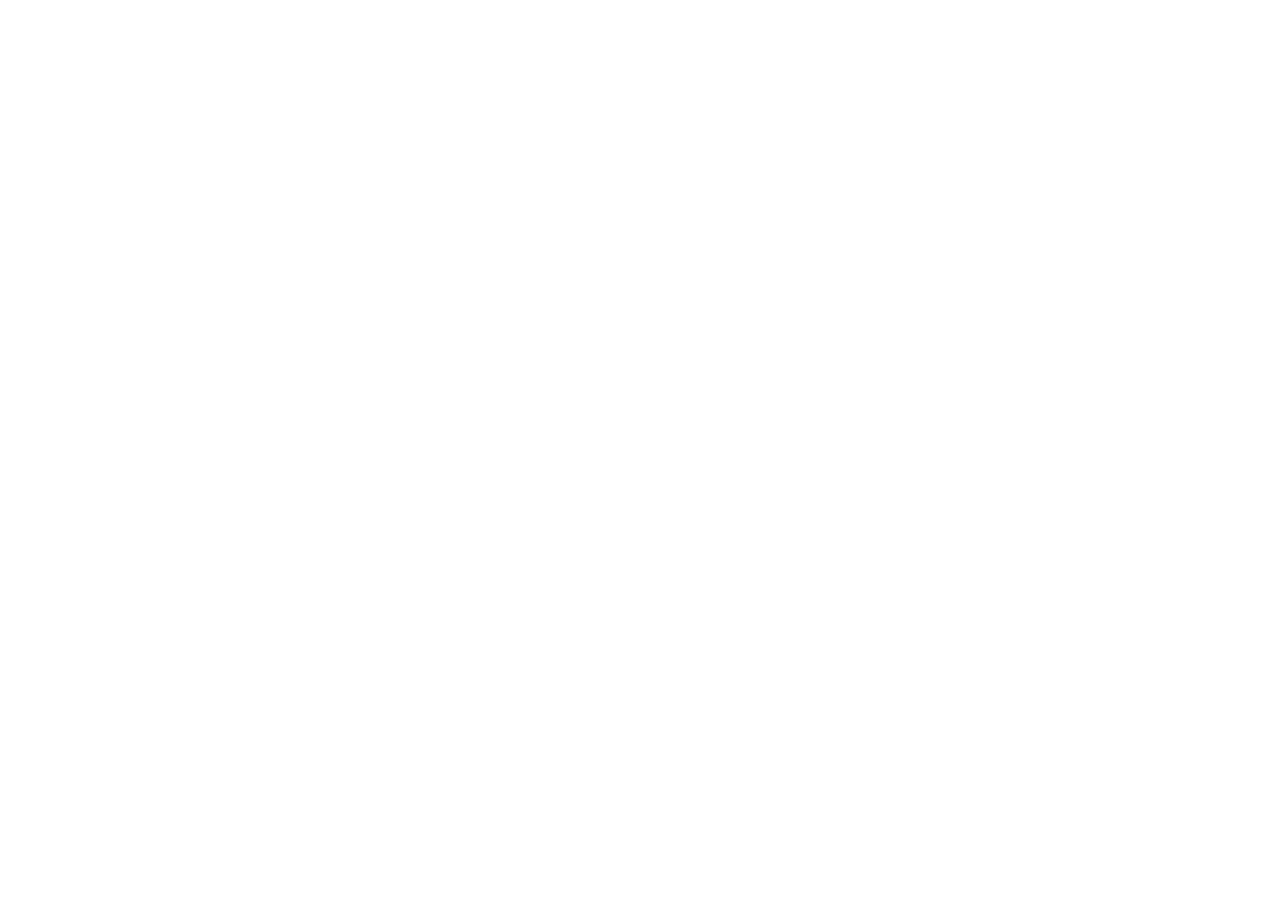
==== index.html @ 583129a8 "base" ====
<!DOCTYPE html>
<html lang="pt-BR">
    <head>
        <link href="https://fonts.googleapis.com/css?family=Pacifico|Roboto:100,300,400,500,700,900" rel="stylesheet" />
        <meta charset="UTF-8" />
        <meta name="viewport" content="width=device-width, initial-scale=1.0" />
        <meta http-equiv="X-UA-Compatible" content="ie=edge" />
        <title>Fruta & Fruto</title>
        <link href="./assets/css/normalize.css" rel="stylesheet" />
        <link href="./assets/css/reset.css" rel="stylesheet" />
    </head>
    <body></body>
</html>
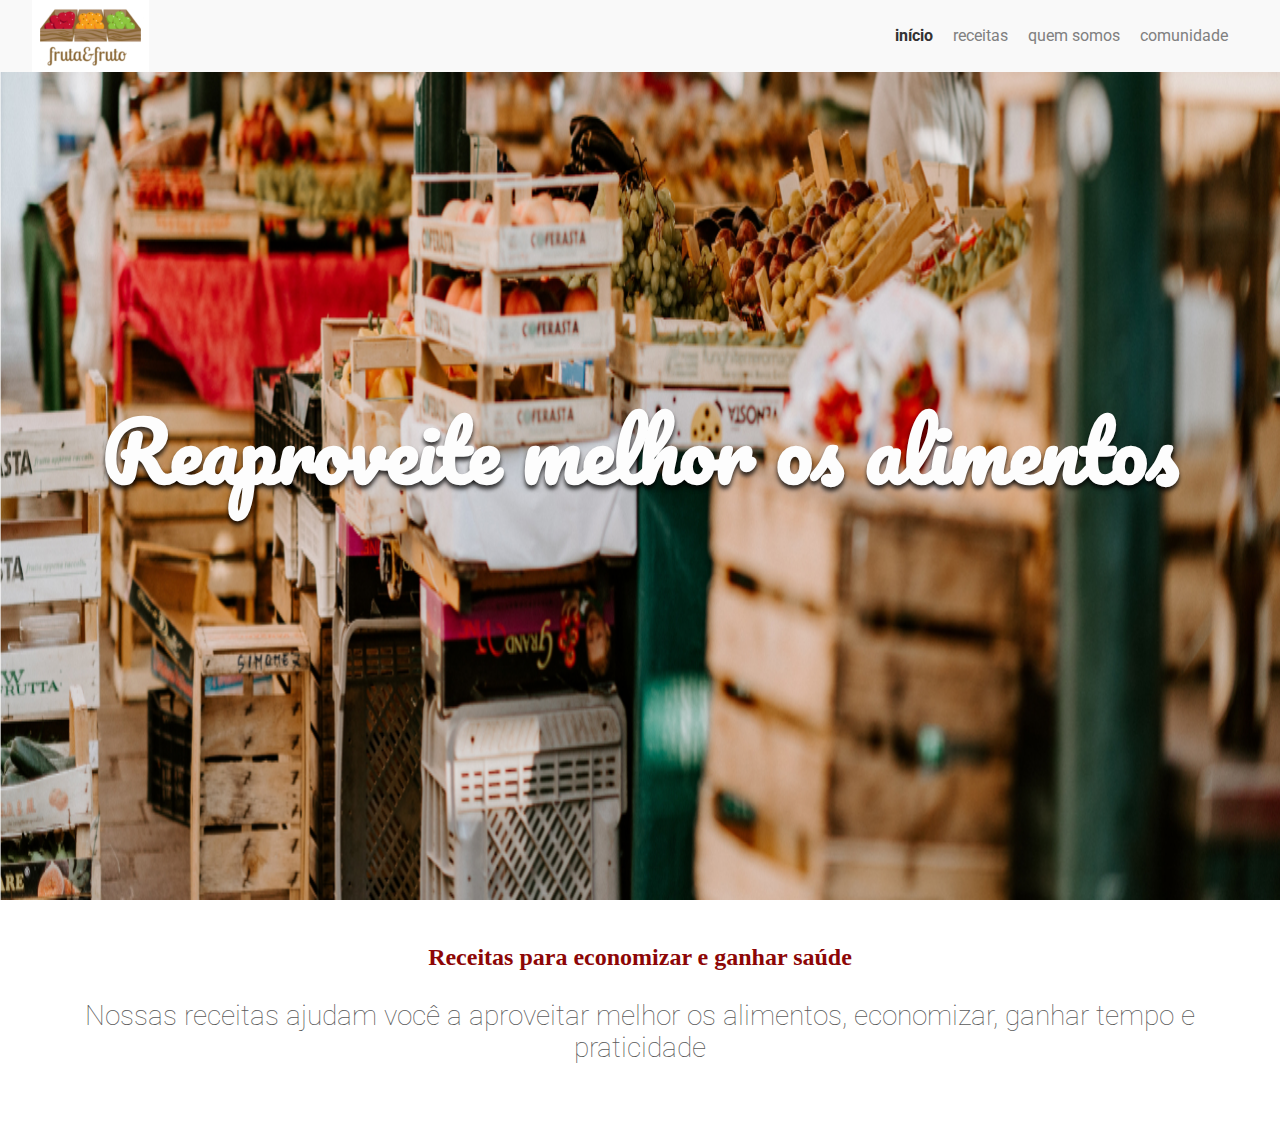
==== commit d0d4ba2e: "banner" ====
--- a/index.html
+++ b/index.html
@@ -8,6 +8,41 @@
         <title>Fruta & Fruto</title>
         <link href="./assets/css/normalize.css" rel="stylesheet" />
         <link href="./assets/css/reset.css" rel="stylesheet" />
+        <link href="./assets/css/style.css" rel="stylesheet"/>
+        <link href="./assets/css/cabeçalho.css" rel="stylesheet"/>
+        <link href="./assets/css/menu/menu-lista.css" rel="stylesheet"/>
+        <link href="./assets/css//menu/menu-itens.css" rel="stylesheet"/>
+        <link href="./assets/css/menu/menu-link.css" rel="stylesheet"/>
+        <link href="./assets/css/banner/banner.css" rel="stylesheet"/>
+        <link href="./assets/css/banner/banner-imagem.css" rel="stylesheet"/>
+        <link href="./assets/css/banner/banner-titulo.css" rel="stylesheet"/>
+        <link href="./assets/css/sobre/sobre-titulo.css" rel="stylesheet">
+        <link href="./assets/css/sobre/sobre-descrição.css" rel="stylesheet">
+        <link href="./assets/css/sobre/sobre.css" rel="stylesheet">
+
     </head>
-    <body></body>
+    <body>
+        <header class="cabeçalho">
+            <img calss="logo" alt="Frutas e Fruto logo" src="./assets/img/logo.jpg"/>
+            <nav class="menu">
+                <ul class="menu__lista">
+                    <li class="menu__itens"><a class="menu__link ativo" href="#">Início</a></li>
+                    <li class="menu__itens"><a class="menu__link" href="#">Receitas</a></li>
+                    <li class="menu__itens"><a class="menu__link" href="#">Quem somos</a></li>
+                    <li class="menu__itens"><a class="menu__link" href="#">Comunidade</a></li>
+
+                </ul>
+            </nav>
+        </header>
+
+        <section class="banner">
+            <img class="banner__imagem" alt="Venda de Frutas" src="./assets/img/banner.jpg"/>
+            <h2 class="banner__titulo">Reaproveite melhor os alimentos</h2>
+        </section>
+        <section class="sobre">
+            <h2 class="sobre__titulo">Receitas para economizar e ganhar saúde</h2>
+            <p class="sobre__descrição">Nossas receitas ajudam você a aproveitar melhor os alimentos, economizar, ganhar tempo e praticidade</p>
+        </section>
+
+    </body>
 </html>
--- a/assets/css/cabeçalho.css
+++ b/assets/css/cabeçalho.css
@@ -0,0 +1,8 @@
+.cabeçalho {
+    align-items: center;
+    background: #f9f9f9;
+    display: flex;
+    justify-content: space-between;
+    padding-left: 2rem;
+    padding-right: 2rem;
+}
--- a/assets/css/menu/menu-lista.css
+++ b/assets/css/menu/menu-lista.css
@@ -0,0 +1,3 @@
+.menu__lista {
+    display: flex;
+}--- a/assets/css/menu/menu-itens.css
+++ b/assets/css/menu/menu-itens.css
@@ -0,0 +1,7 @@
+.menu__itens {
+    list-style: none;
+}
+
+.menu__itens:last-child .menu-link{
+    margin-right: 0;
+}--- a/assets/css/menu/menu-link.css
+++ b/assets/css/menu/menu-link.css
@@ -0,0 +1,15 @@
+.menu__link {
+    color: #808080;
+    margin-right: 1.25em;
+    text-decoration: none;
+    text-transform: lowercase;
+}
+
+.menu__link.ativo {
+    color: #333333;
+    font-weight: bold;
+}
+
+.menu__link:hover {
+    text-decoration: underline;
+}--- a/assets/css/banner/banner.css
+++ b/assets/css/banner/banner.css
@@ -0,0 +1,3 @@
+banner {
+    position: relative;
+}--- a/assets/css/banner/banner-imagem.css
+++ b/assets/css/banner/banner-imagem.css
@@ -0,0 +1,5 @@
+.banner__imagem {
+    height: calc(100vh - 72px);
+    width: 100%;
+}
+
--- a/assets/css/banner/banner-titulo.css
+++ b/assets/css/banner/banner-titulo.css
@@ -0,0 +1,13 @@
+.banner__titulo {
+    color: #fdfdfd;
+    font-family: Pacifico, cursive;
+    font-size: 5.025rem;
+    position: absolute;
+    left: 50%;
+    text-shadow: 0 4px 4px rgba(0, 0, 0, 0.75);
+    top: 50%;
+    text-align: center;
+    transform: translate(-50%, -50%);
+    width: 100%;
+
+}--- a/assets/css/sobre/sobre-titulo.css
+++ b/assets/css/sobre/sobre-titulo.css
@@ -0,0 +1,6 @@
+.sobre__titulo {
+    color: #8d0606;
+    font-family: Pacifico cursive;
+    font-size: 3,1875rem;
+     
+}--- a/assets/css/sobre/sobre-descrição.css
+++ b/assets/css/sobre/sobre-descrição.css
@@ -0,0 +1,5 @@
+.sobre__descrição {
+    color: #595959;
+    font-size: 1.75rem;
+    font-weight: 100;
+}--- a/assets/css/sobre/sobre.css
+++ b/assets/css/sobre/sobre.css
@@ -0,0 +1,4 @@
+.sobre {
+    text-align: center;
+    padding: 2.5rem;
+}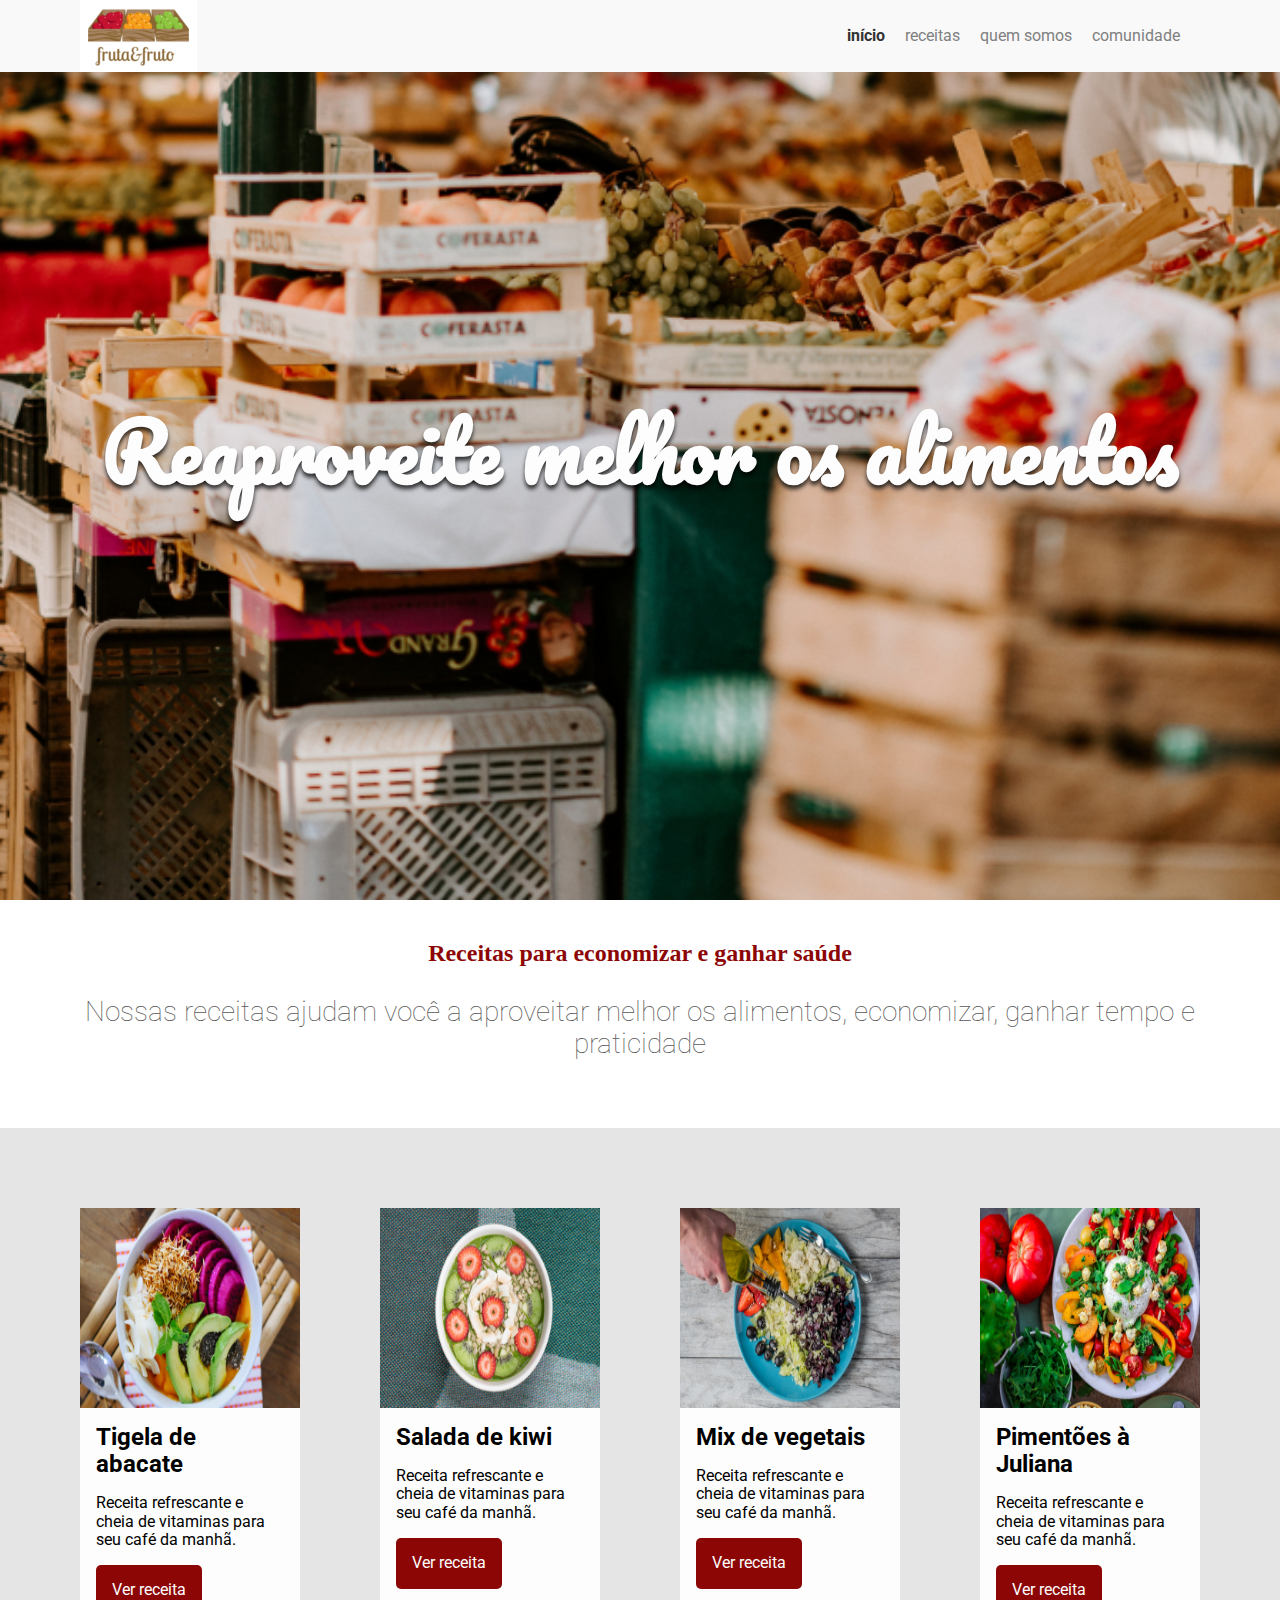
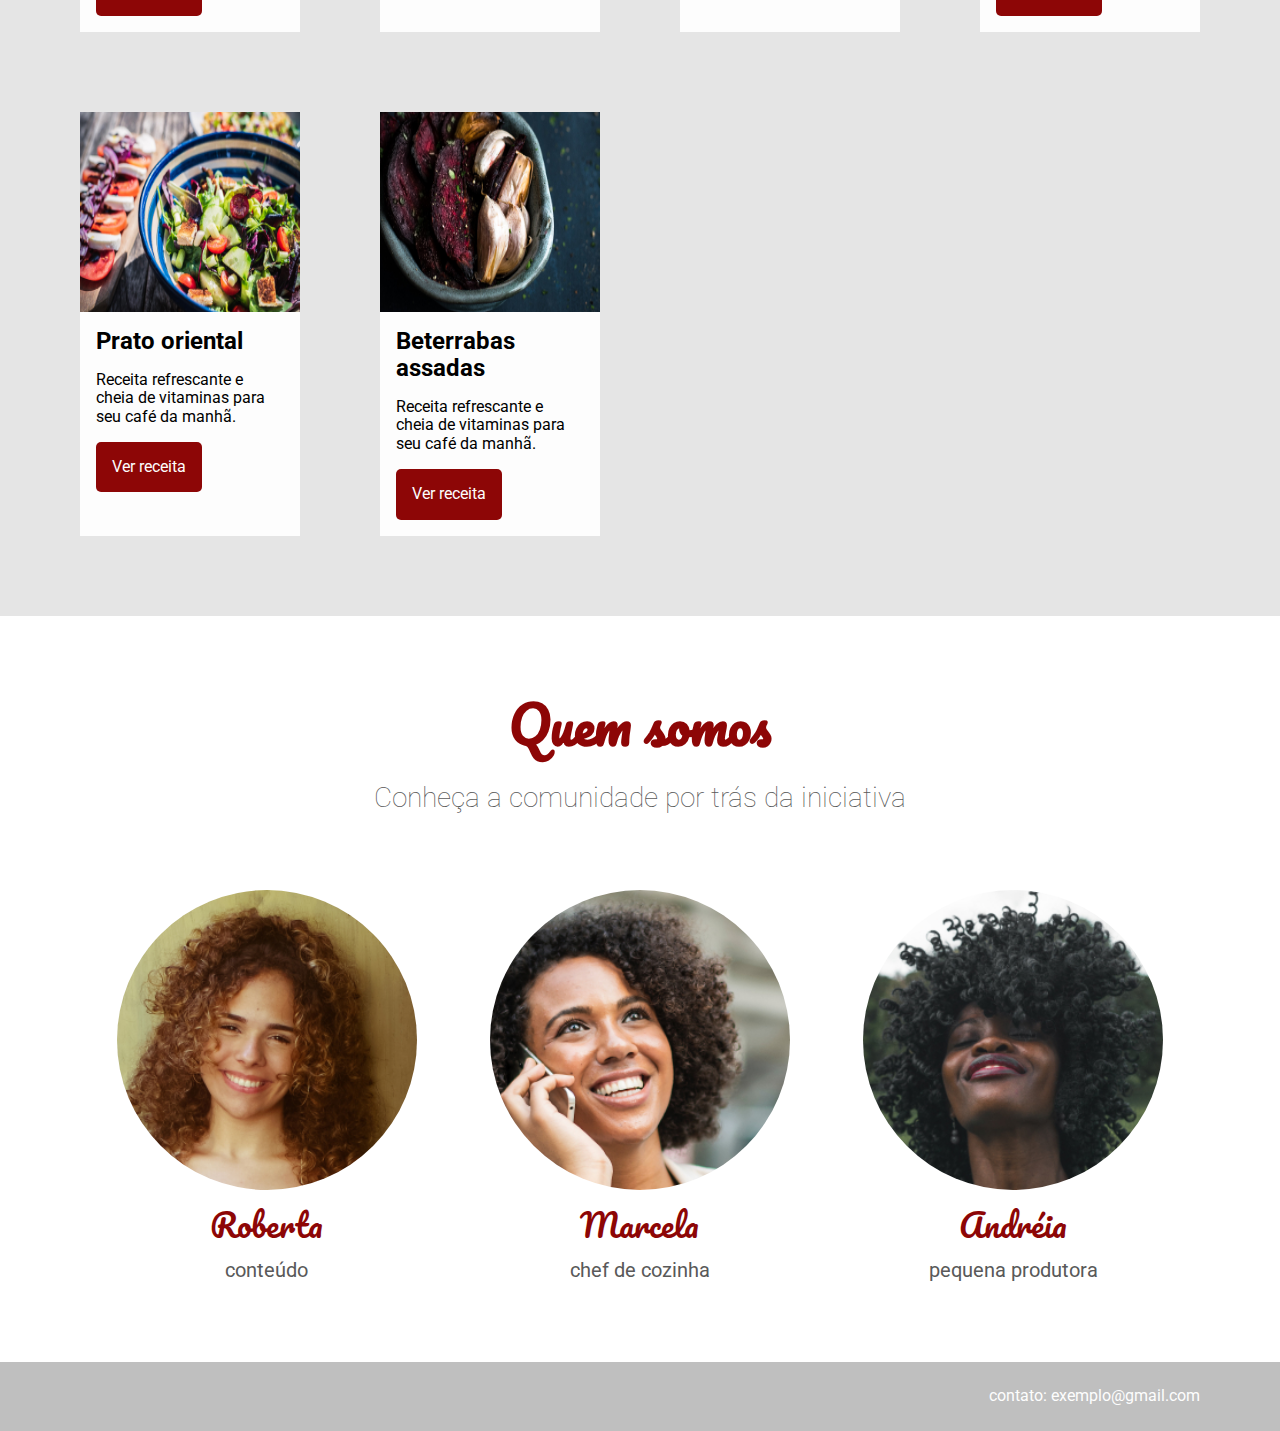
==== commit 206059be: "finalizando" ====
--- a/index.html
+++ b/index.html
@@ -6,24 +6,41 @@
         <meta name="viewport" content="width=device-width, initial-scale=1.0" />
         <meta http-equiv="X-UA-Compatible" content="ie=edge" />
         <title>Fruta & Fruto</title>
-        <link href="./assets/css/normalize.css" rel="stylesheet" />
-        <link href="./assets/css/reset.css" rel="stylesheet" />
-        <link href="./assets/css/style.css" rel="stylesheet"/>
-        <link href="./assets/css/cabeçalho.css" rel="stylesheet"/>
-        <link href="./assets/css/menu/menu-lista.css" rel="stylesheet"/>
-        <link href="./assets/css//menu/menu-itens.css" rel="stylesheet"/>
-        <link href="./assets/css/menu/menu-link.css" rel="stylesheet"/>
-        <link href="./assets/css/banner/banner.css" rel="stylesheet"/>
-        <link href="./assets/css/banner/banner-imagem.css" rel="stylesheet"/>
-        <link href="./assets/css/banner/banner-titulo.css" rel="stylesheet"/>
-        <link href="./assets/css/sobre/sobre-titulo.css" rel="stylesheet">
-        <link href="./assets/css/sobre/sobre-descrição.css" rel="stylesheet">
-        <link href="./assets/css/sobre/sobre.css" rel="stylesheet">
+        <link rel="stylesheet" href="./assets/css/normalize.css"/>
+        <link rel="stylesheet" href="./assets/css/reset.css"/>
+        <link rel="stylesheet" href="./assets/css/style.css"/>
+        <link rel="stylesheet" href="./assets/css/cabeçalho.css"/>
+        <link rel="stylesheet" href="./assets/css/menu/menu-lista.css"/>
+        <link rel="stylesheet" href="./assets/css//menu/menu-itens.css"/>
+        <link rel="stylesheet" href="./assets/css/menu/menu-link.css"/>
+        <link rel="stylesheet" href="./assets/css/banner/banner.css"/>
+        <link rel="stylesheet" href="./assets/css/banner/banner-imagem.css"/>
+        <link rel="stylesheet" href="./assets/css/banner/banner-titulo.css"/>
+        <link rel="stylesheet" href="./assets/css/sobre/sobre-titulo.css"/>
+        <link rel="stylesheet" href="./assets/css/sobre/sobre-descrição.css"/>
+        <link rel="stylesheet" href="./assets/css/sobre/sobre.css"/>
+        <link rel="stylesheet" href="./assets/css/receita/receita-botão.css"/>
+        <link rel="stylesheet" href="./assets/css/receita/receita-conteudo.css"/>
+        <link rel="stylesheet" href="./assets/css/receita/receita-descrição.css"/>
+        <link rel="stylesheet" href="./assets/css/receita/receita-imagem.css"/>
+        <link rel="stylesheet" href="./assets/css/receita/receita-titulo.css"/>
+        <link rel="stylesheet" href="./assets/css/receita/receita.css"/>
+        <link rel="stylesheet" href="./assets/css/receitas.css"/>
+        <link rel="stylesheet" href="./assets/css/quemSomos.css/quemSomos.css"/>
+        <link rel="stylesheet" href="./assets/css/quemSomos.css/quemSomos-titulo.css"/>
+        <link rel="stylesheet" href="./assets/css/quemSomos.css/quemSomos-descrição.css"/>
+        <link rel="stylesheet" href="./assets/css/pessoas.css"/>
+        <link rel="stylesheet" href="./assets/css/pessoas/pessoa.css"/>
+        <link rel="stylesheet" href="./assets/css/pessoas/pessoas-imagem.css"/>
+        <link rel="stylesheet" href="./assets/css/pessoas/pessoas-nome.css"/>
+        <link rel="stylesheet" href="./assets/css/pessoas/pessoas-função.css"/>
+        <link rel="stylesheet" href="./assets/css/rodape.css"/>
+        <link rel="stylesheet" href="./assets/css/logo.css"/>
 
     </head>
     <body>
         <header class="cabeçalho">
-            <img calss="logo" alt="Frutas e Fruto logo" src="./assets/img/logo.jpg"/>
+            <img class="logo" alt="Frutas e Fruto logo" src="./assets/img/logo.jpg"/>
             <nav class="menu">
                 <ul class="menu__lista">
                     <li class="menu__itens"><a class="menu__link ativo" href="#">Início</a></li>
@@ -36,7 +53,7 @@
         </header>
 
         <section class="banner">
-            <img class="banner__imagem" alt="Venda de Frutas" src="./assets/img/banner.jpg"/>
+            <div class="banner__imagem"></div>
             <h2 class="banner__titulo">Reaproveite melhor os alimentos</h2>
         </section>
         <section class="sobre">
@@ -44,5 +61,82 @@
             <p class="sobre__descrição">Nossas receitas ajudam você a aproveitar melhor os alimentos, economizar, ganhar tempo e praticidade</p>
         </section>
 
+        <section class="receitas">
+            <div class="receita">
+                <img alt="Tigela de abacate" class="receita__imagem" src="./assets/img/receitas/tigela-de-abacate.jpg" />
+                <div class="receita__conteudo">
+                    <h4 class="receita__titulo">Tigela de abacate</h4>
+                    <p class="receita__descricao">Receita refrescante e cheia de vitaminas para seu café da manhã.</p>
+                    <button class="receita__botão">Ver receita</button>
+                </div>
+            </div>
+            <div class="receita">
+                <img alt="Salada de kiwi" class="receita__imagem" src="./assets/img/receitas/salada-de-kiwi.jpg" />
+                <div class="receita__conteudo">
+                    <h4 class="receita__titulo">Salada de kiwi</h4>
+                    <p class="receita__descricao">Receita refrescante e cheia de vitaminas para seu café da manhã.</p>
+                    <button class="receita__botão">Ver receita</button>
+                </div>
+            </div>
+            <div class="receita">
+                <img alt="Mix de vegetais" class="receita__imagem" src="./assets/img/receitas/mix-de-vegetais.jpg" />
+                <div class="receita__conteudo">
+                    <h4 class="receita__titulo">Mix de vegetais</h4>
+                    <p class="receita__descricao">Receita refrescante e cheia de vitaminas para seu café da manhã.</p>
+                    <button class="receita__botão">Ver receita</button>
+                </div>
+            </div>
+            <div class="receita">
+                <img alt="Pimentões à Juliana" class="receita__imagem" src="./assets/img/receitas/pimentoes-a-juliana.jpg"/>
+                <div class="receita__conteudo">
+                    <h4 class="receita__titulo">Pimentões à Juliana</h4>
+                    <p class="receita__descricao">Receita refrescante e cheia de vitaminas para seu café da manhã.</p>
+                    <button class="receita__botão">Ver receita</button>
+                </div>
+            </div>
+            <div class="receita">
+                <img alt="Prato oriental" class="receita__imagem" src="./assets/img/receitas/prato-oriental.jpg" />
+                <div class="receita__conteudo">
+                    <h4 class="receita__titulo">Prato oriental</h4>
+                    <p class="receita__descricao">Receita refrescante e cheia de vitaminas para seu café da manhã.</p>
+                    <button class="receita__botão">Ver receita</button>
+                </div>
+            </div>
+            <div class="receita">
+                <img alt="Beterrabas assadas" class="receita__imagem" src="./assets/img/receitas/beterrabas-assadas.jpg" />
+                <div class="receita__conteudo">
+                    <h4 class="receita__titulo">Beterrabas assadas</h4>
+                    <p class="receita__descricao">Receita refrescante e cheia de vitaminas para seu café da manhã.</p>
+                    <button class="receita__botão">Ver receita</button>
+                </div>
+            </div>
+        </section>
+
+        <section class="quem-somos">
+            <h3 class="quem-somos__titulo">Quem somos</h3>
+            <p class="quem-somos__descrição">Conheça a comunidade por trás da iniciativa</p>
+            <div class="pessoas">
+                <div class="pessoa">
+                    <div class="pessoas__imagem pessoa__imagem--roberta"></div>
+                    <span class="pessoas__nome">Roberta</span>
+                    <span class="pessoas__função">Conteúdo</span>
+                </div>
+                <div class="pessoa">
+                    <div class="pessoas__imagem pessoa__imagem--marcela"></div>
+                    <span class="pessoas__nome">Marcela</span>
+                    <span class="pessoas__função">Chef de cozinha</span>
+                </div>
+                <div class="pessoa">
+                    <div class="pessoas__imagem pessoa__imagem--andreia"></div>
+                    <span class="pessoas__nome">Andréia</span>
+                    <span class="pessoas__função">Pequena Produtora</span>
+                </div>
+            </div>
+        </section>
+        
+        <footer class="rodape">
+            Contato: exemplo@gmail.com
+        </footer>
+
     </body>
 </html>
--- a/assets/css/cabeçalho.css
+++ b/assets/css/cabeçalho.css
@@ -2,7 +2,21 @@
     align-items: center;
     background: #f9f9f9;
     display: flex;
-    justify-content: space-between;
+    
     padding-left: 2rem;
     padding-right: 2rem;
 }
+
+@media screen and (min-width: 0) {
+    .cabeçalho {
+        justify-content: center;
+        padding: 0 1rem;
+    }
+}
+@media screen and (min-width: 768px) {
+    .cabeçalho {
+        padding: 0 5rem;
+        justify-content: space-between;
+    }
+    
+}--- a/assets/css/banner/banner-imagem.css
+++ b/assets/css/banner/banner-imagem.css
@@ -1,5 +1,17 @@
 .banner__imagem {
+    background: url('../../img/banner.jpg') no-repeat center / cover;
     height: calc(100vh - 72px);
     width: 100%;
 }
 
+@media screen and (min-width: 0) {
+    .banner__imagem {
+        height: calc(100vh - 51px);
+    }
+}
+
+@media screen and (min-width: 728px) {
+    .banner__imagem {
+        height: calc(100vh - 72px);
+    }
+}--- a/assets/css/banner/banner-titulo.css
+++ b/assets/css/banner/banner-titulo.css
@@ -1,13 +1,24 @@
 .banner__titulo {
     color: #fdfdfd;
     font-family: Pacifico, cursive;
-    font-size: 5.025rem;
+    left: 50%;
     position: absolute;
-    left: 50%;
+    transform: translate(-50%, -50%);
+    text-align: center;
     text-shadow: 0 4px 4px rgba(0, 0, 0, 0.75);
     top: 50%;
-    text-align: center;
-    transform: translate(-50%, -50%);
     width: 100%;
 
+}
+
+@media screen and (min-width: 0) {
+    .banner__titulo {
+    font-size: 3rem ;
+    }
+}
+
+@media screen and (min-width: 768px) {
+    .banner__titulo {
+    font-size: 5.025rem;
+    }
 }--- a/assets/css/receita/receita-botão.css
+++ b/assets/css/receita/receita-botão.css
@@ -0,0 +1,13 @@
+.receita__botão {
+    color: #fdfdfd;
+    background: #8d0606;
+    border: none;
+    border-radius: 5px;
+    padding: 1rem;
+    transition: all 1s ease-in-out;
+}
+
+.receita__botão:hover {
+    cursor: pointer;
+    background: #620404;
+}--- a/assets/css/receita/receita-conteudo.css
+++ b/assets/css/receita/receita-conteudo.css
@@ -0,0 +1,3 @@
+.receita__conteudo {
+    padding: 1rem;
+}--- a/assets/css/receita/receita-descrição.css
+++ b/assets/css/receita/receita-descrição.css
@@ -0,0 +1,5 @@
+.receita__desccrição {
+    font-size: 1.1875rem;
+    line-height: 1.5;
+    text-align: justify;
+}--- a/assets/css/receita/receita-imagem.css
+++ b/assets/css/receita/receita-imagem.css
@@ -0,0 +1,3 @@
+.receita__imagem {
+    height: 200px;
+}--- a/assets/css/receita/receita-titulo.css
+++ b/assets/css/receita/receita-titulo.css
@@ -0,0 +1,3 @@
+.receita__titulo {
+    font-size: 1.4735rem;
+}--- a/assets/css/receita/receita.css
+++ b/assets/css/receita/receita.css
@@ -0,0 +1,7 @@
+.receita  {
+    background: #fdfdfd;
+    display: flex;
+    flex-direction: column;
+    margin: 0 5rem 5rem 0;
+    width: calc(25% - 5rem);
+}--- a/assets/css/receitas.css
+++ b/assets/css/receitas.css
@@ -0,0 +1,7 @@
+.receitas {
+    background: #e5e5e5;
+    display: flex;
+    flex-wrap: wrap;
+    padding: 5rem 0 0 5rem;
+    
+}--- a/assets/css/quemSomos.css/quemSomos.css
+++ b/assets/css/quemSomos.css/quemSomos.css
@@ -0,0 +1,4 @@
+.quem-somos {
+    padding: 5rem;
+    text-align: center;
+}--- a/assets/css/quemSomos.css/quemSomos-titulo.css
+++ b/assets/css/quemSomos.css/quemSomos-titulo.css
@@ -0,0 +1,6 @@
+.quem-somos__titulo {
+    color: #8d0606;
+    font-family: Pacifico, cursive;
+    font-size: 3.1875rem;
+    margin-bottom: 1rem;
+}--- a/assets/css/quemSomos.css/quemSomos-descrição.css
+++ b/assets/css/quemSomos.css/quemSomos-descrição.css
@@ -0,0 +1,5 @@
+.quem-somos__descrição {
+    color: #595959;
+    font-size: 1.75rem;
+    font-weight: 100;
+}--- a/assets/css/pessoas.css
+++ b/assets/css/pessoas.css
@@ -0,0 +1,5 @@
+.pessoas {
+    display:flex;
+    padding-top: 3rem;
+    justify-content: space-around;
+}--- a/assets/css/pessoas/pessoa.css
+++ b/assets/css/pessoas/pessoa.css
@@ -0,0 +1,4 @@
+.pessoa {
+    display: flex;
+    flex-direction: column;
+}--- a/assets/css/pessoas/pessoas-imagem.css
+++ b/assets/css/pessoas/pessoas-imagem.css
@@ -0,0 +1,22 @@
+.pessoas__imagem {
+    background-position: center;
+    background-repeat: no-repeat;
+    background-size: cover;
+    border-radius: 100%;
+    margin: 0 auto;
+    height: 300px;
+    width: 300px;
+}
+
+.pessoa__imagem--roberta {
+    background-image: url(../../img/pessoas/roberta.jpg);
+  
+}
+
+.pessoa__imagem--marcela {
+    background-image: url(../../img/pessoas/marcela.jpg);
+}
+
+.pessoa__imagem--andreia {
+    background-image: url(../../img/pessoas/andreia.jpg);
+}--- a/assets/css/pessoas/pessoas-nome.css
+++ b/assets/css/pessoas/pessoas-nome.css
@@ -0,0 +1,6 @@
+.pessoas__nome {
+    color: #8d0606;
+    font-family: Pacifico, cursive;
+    font-size: 2rem;
+    margin: 1rem 0;
+}--- a/assets/css/pessoas/pessoas-função.css
+++ b/assets/css/pessoas/pessoas-função.css
@@ -0,0 +1,5 @@
+.pessoas__função {
+    color: #595959;
+    font-size: 1.25rem;
+    text-transform: lowercase;
+}--- a/assets/css/rodape.css
+++ b/assets/css/rodape.css
@@ -0,0 +1,7 @@
+.rodape {
+    background: #bfbfbf;
+    color: #fdfdfd;
+    text-align: right;
+    padding: 1.5625rem 5rem;
+    text-transform: lowercase;
+}--- a/assets/css/logo.css
+++ b/assets/css/logo.css
@@ -0,0 +1,11 @@
+@media screen and (min-width: 0) {
+    .logo {
+        display: none;
+    }
+}
+
+@media screen and (min-width: 768px) {
+    .logo {
+        display: block;
+    }
+}